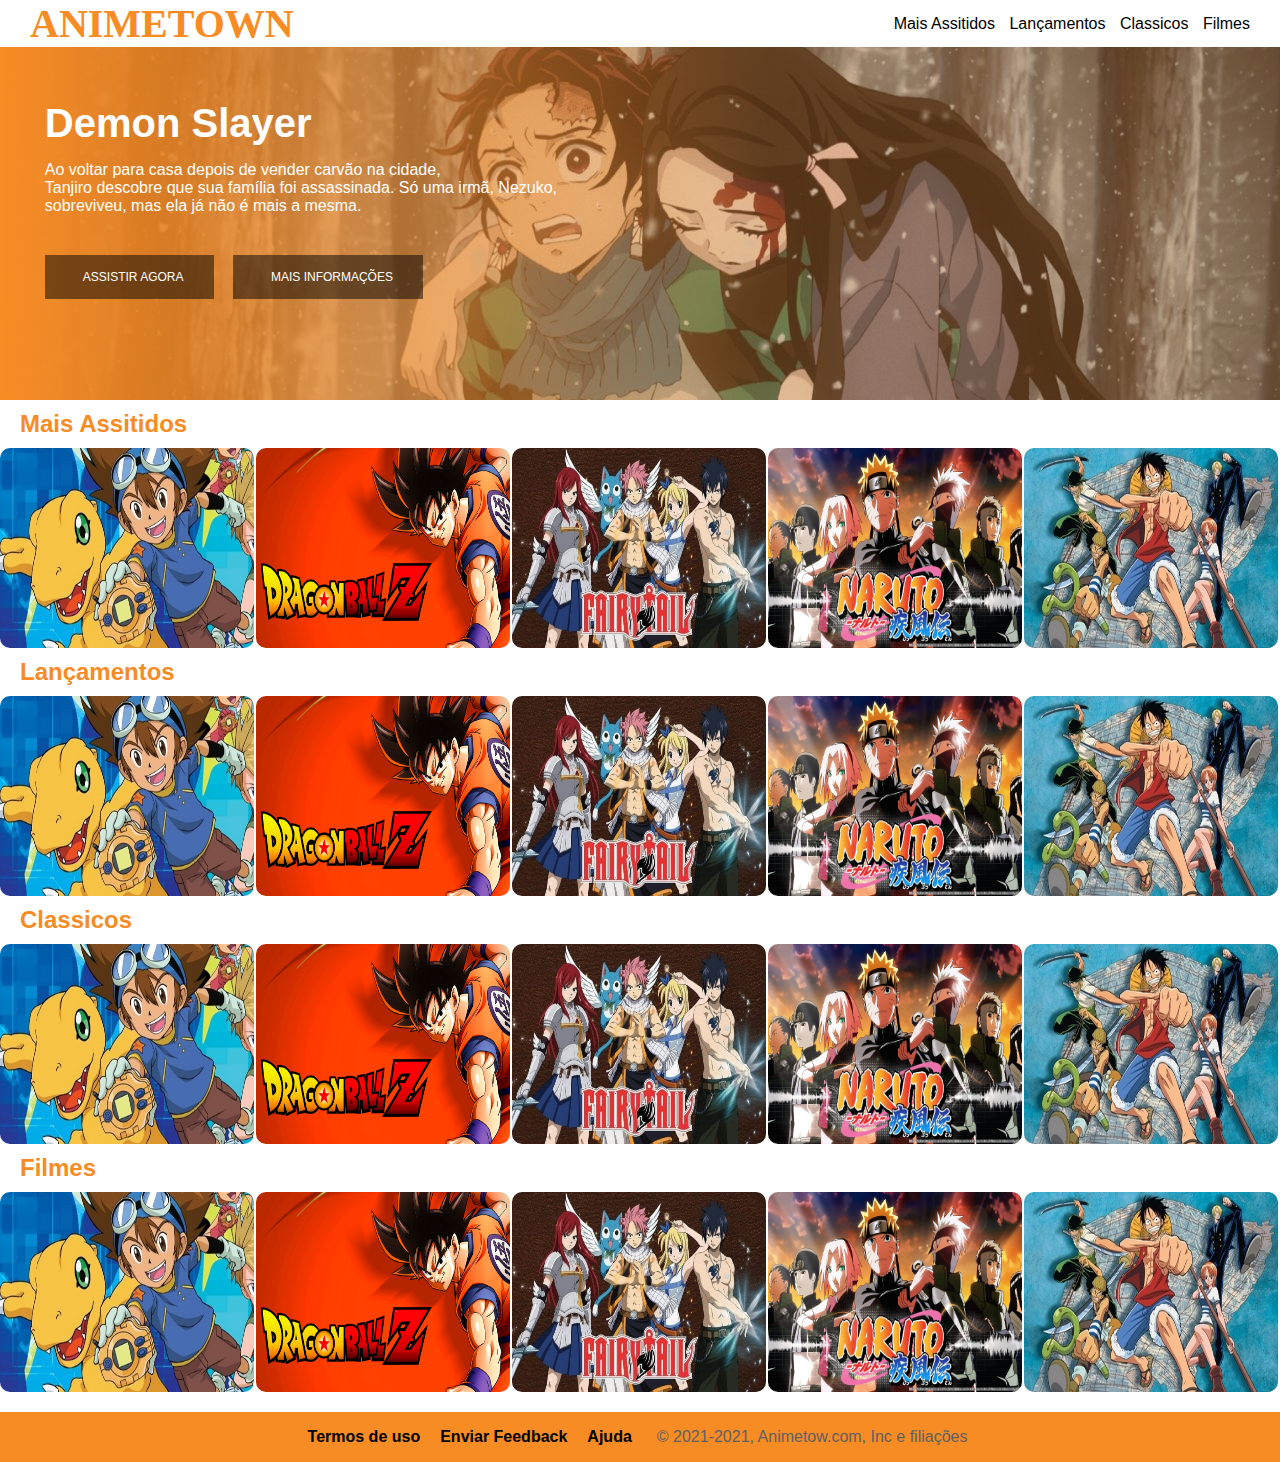
==== index.html @ 8996351c "Create AnimeTown v1" ====
<!DOCTYPE html>
<html lang="en">

<head>
    <meta charset="UTF-8">
    <link rel="stylesheet" href="style/main.css">
    <title>Inicio</title>
</head>

<body>
    <header>
        <div class="container">

            <h2 class="logo"><a href="#principal" style="text-decoration: none; color: #F78B24;"> ANIMETOWN</h2></a>
            <nav>
                <a href="#MaisAssistidos">Mais Assitidos</a>
                <a href="#Lançamentos">Lançamentos</a>
                <a href="#Classicos">Classicos</a>
                <a href="#Filmes">Filmes</a>
            </nav>

        </div>
    </header>

    <main>
        <div id="principal" class="filme-principal">
            <div class="container">

                <h1 class="titulo">Demon Slayer</h1>
                <p class="descricao">Ao voltar para casa depois de vender carvão na cidade, <br>
                    Tanjiro descobre que sua família foi assassinada. Só uma irmã, Nezuko,<br>
                    sobreviveu, mas ela já não é mais a mesma.​</p>

                <div class="buttons">

                    <button role="button" class="botao">
                        <i class="fas fa-play"></i>
                        ASSISTIR AGORA
                    </button>
                    <button role="button" class="botao">
                        <i class="fas fa-info-circle"></i>
                        MAIS INFORMAÇÕES
                    </button>

                </div>
            </div>
        </div>



        <div>
            <h2 class="tituloLine" id='MaisAssistidos'>Mais Assitidos</h2>
        </div>

        <div class="line-poster">

            <div class="contentBox">
                <div class="overLayer">
                    <img src="./imagens/play.png">
                    <h3>S01 - E01: O inicio da jornada</h3>
                </div>
                <img src="./imagens/anime-01.jpg" alt="">
            </div>
            <div class="contentBox">
                <div class="overLayer">
                    <img src="./imagens/play.png">
                    <h3>S01 - E01: O inicio da jornada</h3>
                </div> 
                <img src="./imagens/anime-02.png" alt="">
            </div>
            <div class="contentBox">
                <div class="overLayer">
                    <img src="./imagens/play.png">
                    <h3>S01 - E01: O inicio da jornada</h3>
                </div> 
                <img src="./imagens/anime-03.jpg" alt="">
            </div>
            <div class="contentBox">
                <div class="overLayer">
                    <img src="./imagens/play.png">
                    <h3>S01 - E01: O inicio da jornada</h3>
                </div> 
                <img src="./imagens/anime-04.jpg" alt="">
            </div>
            <div class="contentBox">
                <div class="overLayer">
                    <img src="./imagens/play.png">
                    <h3>S01 - E01: O inicio da jornada</h3>
                </div> 
                <img src="./imagens/anime-05.jpg" alt="">
            </div>
        </div>



        <div>
            <h2 class="tituloLine" id="Lançamentos">Lançamentos</h2>
        </div>

        <div class="line-poster">

            <div class="contentBox">
                <div class="overLayer">
                    <img src="./imagens/play.png">
                    <h3>S01 - E01: O inicio da jornada</h3>
                </div>
                <img src="./imagens/anime-01.jpg" alt="">
            </div>
            <div class="contentBox">
                <div class="overLayer">
                    <img src="./imagens/play.png">
                    <h3>S01 - E01: O inicio da jornada</h3>
                </div> 
                <img src="./imagens/anime-02.png" alt="">
            </div>
            <div class="contentBox">
                <div class="overLayer">
                    <img src="./imagens/play.png">
                    <h3>S01 - E01: O inicio da jornada</h3>
                </div> 
                <img src="./imagens/anime-03.jpg" alt="">
            </div>
            <div class="contentBox">
                <div class="overLayer">
                    <img src="./imagens/play.png">
                    <h3>S01 - E01: O inicio da jornada</h3>
                </div> 
                <img src="./imagens/anime-04.jpg" alt="">
            </div>
            <div class="contentBox">
                <div class="overLayer">
                    <img src="./imagens/play.png">
                    <h3>S01 - E01: O inicio da jornada</h3>
                </div> 
                <img src="./imagens/anime-05.jpg" alt="">
            </div>
        </div>



        <div>
            <h2 class="tituloLine" id="Classicos">Classicos</h2>
        </div>

        <div class="line-poster">

            <div class="contentBox">
                <div class="overLayer">
                    <img src="./imagens/play.png">
                    <h3>S01 - E01: O inicio da jornada</h3>
                </div>
                <img src="./imagens/anime-01.jpg" alt="">
            </div>
            <div class="contentBox">
                <div class="overLayer">
                    <img src="./imagens/play.png">
                    <h3>S01 - E01: O inicio da jornada</h3>
                </div> 
                <img src="./imagens/anime-02.png" alt="">
            </div>
            <div class="contentBox">
                <div class="overLayer">
                    <img src="./imagens/play.png">
                    <h3>S01 - E01: O inicio da jornada</h3>
                </div> 
                <img src="./imagens/anime-03.jpg" alt="">
            </div>
            <div class="contentBox">
                <div class="overLayer">
                    <img src="./imagens/play.png">
                    <h3>S01 - E01: O inicio da jornada</h3>
                </div> 
                <img src="./imagens/anime-04.jpg" alt="">
            </div>
            <div class="contentBox">
                <div class="overLayer">
                    <img src="./imagens/play.png">
                    <h3>S01 - E01: O inicio da jornada</h3>
                </div> 
                <img src="./imagens/anime-05.jpg" alt="">
            </div>
        </div>



        <div>
            <h2 class="tituloLine" id="Filmes">Filmes</h2>
        </div>

        <div class="line-poster">

            <div class="contentBox">
                <div class="overLayer">
                    <img src="./imagens/play.png">
                    <h3>S01 - E01: O inicio da jornada</h3>
                </div>
                <img src="./imagens/anime-01.jpg" alt="">
            </div>
            <div class="contentBox">
                <div class="overLayer">
                    <img src="./imagens/play.png">
                    <h3>S01 - E01: O inicio da jornada</h3>
                </div> 
                <img src="./imagens/anime-02.png" alt="">
            </div>
            <div class="contentBox">
                <div class="overLayer">
                    <img src="./imagens/play.png">
                    <h3>S01 - E01: O inicio da jornada</h3>
                </div> 
                <img src="./imagens/anime-03.jpg" alt="">
            </div>
            <div class="contentBox">
                <div class="overLayer">
                    <img src="./imagens/play.png">
                    <h3>S01 - E01: O inicio da jornada</h3>
                </div> 
                <img src="./imagens/anime-04.jpg" alt="">
            </div>
            <div class="contentBox">
                <div class="overLayer">
                    <img src="./imagens/play.png">
                    <h3>S01 - E01: O inicio da jornada</h3>
                </div> 
                <img src="./imagens/anime-05.jpg" alt="">
            </div>
        </div>

        </div>
    </main>
    <footer>
        <div class="footerContent">
        <a href="#">Termos de uso</a>
        <a href="#">Enviar Feedback</a>
        <a href="#">Ajuda</a>

        <p>© 2021-2021, Animetow.com, Inc e filiações</p>
        </div>
    </footer>
</body>

</html>
---- style/main.css ----
*{
    margin: 0;
    padding: 0;
    box-sizing: border-box;
  }
  
  html {
    scroll-behavior: smooth;
  }
  
  header{
    position: fixed;
    width: 100%;
    z-index: 3;
  }
  
  header .container{
    justify-content: space-between;
    display: flex;
    flex-direction: row;
    align-items: center;
    font-family: -apple-system, BlinkMacSystemFont, 'Segoe UI', 
    Roboto, Oxygen, Ubuntu, Cantarell, 'Open Sans',
     'Helvetica Neue', sans-serif;
    background-color: #ffffff;
  }
  
  body{
  background: #ffffff;
  font-family: 'Arial', Times, serif;
  color: white;
  
  }
  
  body::-webkit-scrollbar{
    display: none;
  }
  
  header .logo{
    color: #f78b24;
    font-family: 'arial Black', Times;
    font-size: 40px;
    padding-left: 30px;
  }
  
  header nav{
    padding-right: 20px;
  }
  
  header nav a{
    text-decoration: none;
    color: #000000;
    margin-right: 10px;
  }
  
  .filme-principal{
    font-size: 16px;
  
  height: 400px;
  background-size: cover;
  
  display: flex;
  flex-direction: column;
  justify-content: center;
  align-items: flex-start;
  }
  
  .titulo{
    font-size: 40px;
    padding-left: 5%;
  }
  
  .filme-principal .descricao{
  
    margin-top: 15px;
    margin-bottom: 40px;
    padding-left: 5%;
  }
  
  .buttons{
    padding-left: 5%;
  }
  
  .botao{
    background-color: rgba(0,0,0,.50);
   border: none;
   color: white;
  
   padding: 15px 30px;
   margin-right: 15px;
   font-size: 12px;
  
   cursor: pointer;
  }
  
  .botao:hover{
    background-color: #ffffff;
    color: #000000;
    transition: 1s ease all;
  }
  
  .botao i{
    margin-right: 8px;
  }
  
  .filme-principal{
    background: linear-gradient(to right,rgb(247, 139, 36),rgba(247, 138, 36, 0.3)60%), url("../imagens/demonSlayer.jpg");
    background-position-x: right;
  }
  .filme-principal .container{
    width: 70%;
  }
  
  .line-poster{
    display: flex;
    justify-content: space-between;
    width: 100%;
    position: relative;
  }
  .line-poster div{
    width: 400px ;
    height: 200px;
    margin-right: 2px;
    border-radius: 10px;
  }
  
  .line-poster img{
    width: 100% ;
    height: 100%;
    border-radius: 10px;
  }
  
  .line-poster .contentBox:hover {
    margin: 0px 40px;
    transform: scale(1.2);
  }
  
  .line-poster .contentBox:hover .overLayer {
    opacity: 1;
    background-color:rgba(0, 0, 0, 0.5);
    width: 100%;
  }
  
  .tituloLine{
    color: #f78b24;
    padding-left: 20px;
    padding-bottom: 10px;
    padding-top: 10px;
  }
  
  .overLayer{
    background-color:#000000;
    opacity: 0;
    position: absolute;
    width: 200px;
    height: 100%;
    display: flex;
    flex-direction: column;
    justify-content: space-evenly;
    align-items: center;
  }
  
  .overLayer img{
  
    width: 80px;
    height: 80px;
  }
  
  .footerContent{
    width: 100%;
    height: 50px;
    margin-top: 20px;
    background-color: #f78b24;
    display: flex;
    flex-direction: row;
    justify-content: center;
    align-items: center;
  }
  
  .footerContent a{
    padding: 0px 10px;
    color: #000000;
    text-decoration: none;
    font-weight: 600;
    font-family: -apple-system, BlinkMacSystemFont, 'Segoe UI', Roboto, Oxygen, Ubuntu, Cantarell, 'Open Sans', 'Helvetica Neue', sans-serif;
  }
  
  .footerContent p{
    padding: 0px 15px;
    color: #616161;
    font-weight: lighter;
    font-family: -apple-system, BlinkMacSystemFont, 'Segoe UI', Roboto, Oxygen, Ubuntu, Cantarell, 'Open Sans', 'Helvetica Neue', sans-serif;
  }
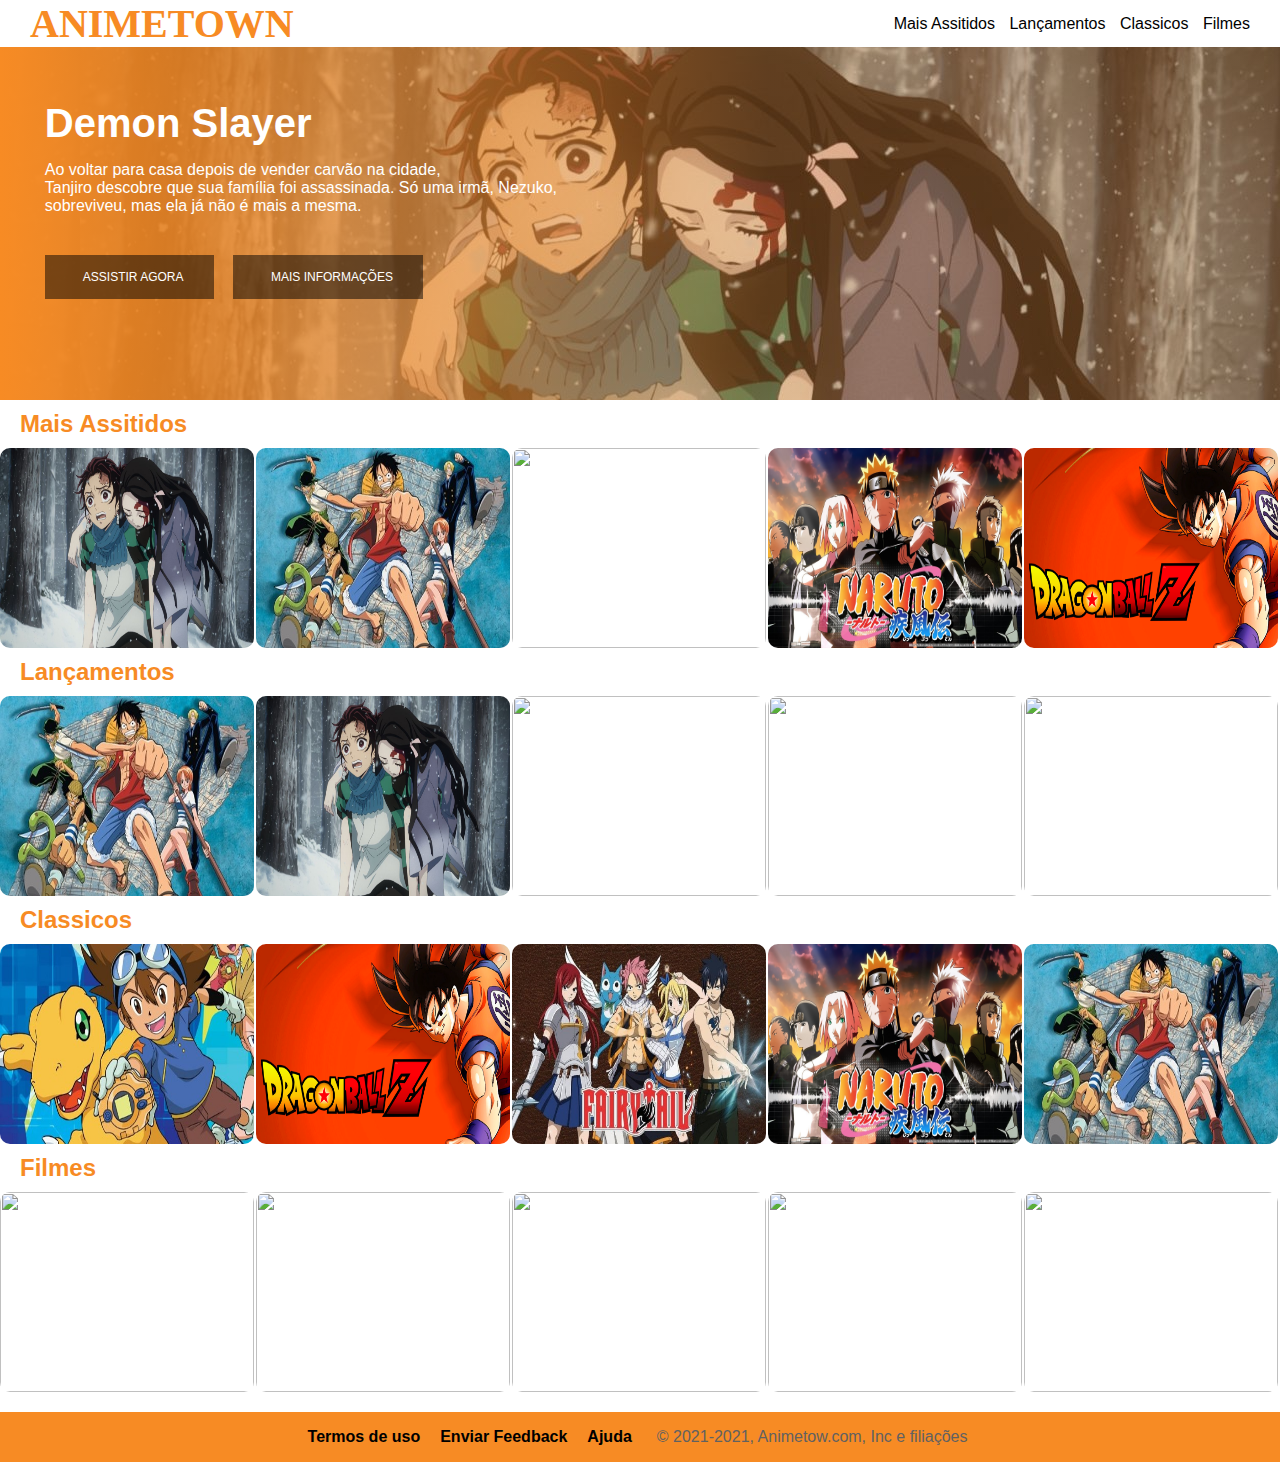
==== commit 70867943: "Populate animelist" ====
--- a/index.html
+++ b/index.html
@@ -4,7 +4,8 @@
 <head>
     <meta charset="UTF-8">
     <link rel="stylesheet" href="style/main.css">
-    <title>Inicio</title>
+    <link rel="shortcut icon" href="imagens/favicon.ico" />
+    <title>AnimeTown</title>
 </head>
 
 <body>
@@ -59,6 +60,96 @@
                     <img src="./imagens/play.png">
                     <h3>S01 - E01: O inicio da jornada</h3>
                 </div>
+                <img src="./imagens/demonSlayer.jpg" alt="">
+            </div>
+            <div class="contentBox">
+                <div class="overLayer">
+                    <img src="./imagens/play.png">
+                    <h3>S01 - E01: O inicio da jornada</h3>
+                </div> 
+                <img src="./imagens/anime-05.jpg" alt="">
+            </div>
+            <div class="contentBox">
+                <div class="overLayer">
+                    <img src="./imagens/play.png">
+                    <h3>S01 - E01: O inicio da jornada</h3>
+                </div> 
+                <img src="./imagens/slime.jpg" alt="">
+            </div>
+            <div class="contentBox">
+                <div class="overLayer">
+                    <img src="./imagens/play.png">
+                    <h3>S01 - E01: O inicio da jornada</h3>
+                </div> 
+                <img src="./imagens/anime-04.jpg" alt="">
+            </div>
+            <div class="contentBox">
+                <div class="overLayer">
+                    <img src="./imagens/play.png">
+                    <h3>S01 - E01: O inicio da jornada</h3>
+                </div> 
+                <img src="./imagens/anime-02.png" alt="">
+            </div>
+        </div>
+
+
+
+        <div>
+            <h2 class="tituloLine" id="Lançamentos">Lançamentos</h2>
+        </div>
+
+        <div class="line-poster">
+
+            <div class="contentBox">
+                <div class="overLayer">
+                    <img src="./imagens/play.png">
+                    <h3>S01 - E01: O inicio da jornada</h3>
+                </div>
+                <img src="./imagens/anime-05.jpg" alt="">
+            </div>
+            <div class="contentBox">
+                <div class="overLayer">
+                    <img src="./imagens/play.png">
+                    <h3>S01 - E01: O inicio da jornada</h3>
+                </div> 
+                <img src="./imagens/demonSlayer.jpg" alt="">
+            </div>
+            <div class="contentBox">
+                <div class="overLayer">
+                    <img src="./imagens/play.png">
+                    <h3>S01 - E01: O inicio da jornada</h3>
+                </div> 
+                <img src="./imagens/therising.jpg" alt="">
+            </div>
+            <div class="contentBox">
+                <div class="overLayer">
+                    <img src="./imagens/play.png">
+                    <h3>S01 - E01: O inicio da jornada</h3>
+                </div> 
+                <img src="./imagens/sao.jpg" alt="">
+            </div>
+            <div class="contentBox">
+                <div class="overLayer">
+                    <img src="./imagens/play.png">
+                    <h3>S01 - E01: O inicio da jornada</h3>
+                </div> 
+                <img src="./imagens/slime.jpg" alt="">
+            </div>
+        </div>
+
+
+
+        <div>
+            <h2 class="tituloLine" id="Classicos">Classicos</h2>
+        </div>
+
+        <div class="line-poster">
+
+            <div class="contentBox">
+                <div class="overLayer">
+                    <img src="./imagens/play.png">
+                    <h3>S01 - E01: O inicio da jornada</h3>
+                </div>
                 <img src="./imagens/anime-01.jpg" alt="">
             </div>
             <div class="contentBox">
@@ -94,96 +185,6 @@
 
 
         <div>
-            <h2 class="tituloLine" id="Lançamentos">Lançamentos</h2>
-        </div>
-
-        <div class="line-poster">
-
-            <div class="contentBox">
-                <div class="overLayer">
-                    <img src="./imagens/play.png">
-                    <h3>S01 - E01: O inicio da jornada</h3>
-                </div>
-                <img src="./imagens/anime-01.jpg" alt="">
-            </div>
-            <div class="contentBox">
-                <div class="overLayer">
-                    <img src="./imagens/play.png">
-                    <h3>S01 - E01: O inicio da jornada</h3>
-                </div> 
-                <img src="./imagens/anime-02.png" alt="">
-            </div>
-            <div class="contentBox">
-                <div class="overLayer">
-                    <img src="./imagens/play.png">
-                    <h3>S01 - E01: O inicio da jornada</h3>
-                </div> 
-                <img src="./imagens/anime-03.jpg" alt="">
-            </div>
-            <div class="contentBox">
-                <div class="overLayer">
-                    <img src="./imagens/play.png">
-                    <h3>S01 - E01: O inicio da jornada</h3>
-                </div> 
-                <img src="./imagens/anime-04.jpg" alt="">
-            </div>
-            <div class="contentBox">
-                <div class="overLayer">
-                    <img src="./imagens/play.png">
-                    <h3>S01 - E01: O inicio da jornada</h3>
-                </div> 
-                <img src="./imagens/anime-05.jpg" alt="">
-            </div>
-        </div>
-
-
-
-        <div>
-            <h2 class="tituloLine" id="Classicos">Classicos</h2>
-        </div>
-
-        <div class="line-poster">
-
-            <div class="contentBox">
-                <div class="overLayer">
-                    <img src="./imagens/play.png">
-                    <h3>S01 - E01: O inicio da jornada</h3>
-                </div>
-                <img src="./imagens/anime-01.jpg" alt="">
-            </div>
-            <div class="contentBox">
-                <div class="overLayer">
-                    <img src="./imagens/play.png">
-                    <h3>S01 - E01: O inicio da jornada</h3>
-                </div> 
-                <img src="./imagens/anime-02.png" alt="">
-            </div>
-            <div class="contentBox">
-                <div class="overLayer">
-                    <img src="./imagens/play.png">
-                    <h3>S01 - E01: O inicio da jornada</h3>
-                </div> 
-                <img src="./imagens/anime-03.jpg" alt="">
-            </div>
-            <div class="contentBox">
-                <div class="overLayer">
-                    <img src="./imagens/play.png">
-                    <h3>S01 - E01: O inicio da jornada</h3>
-                </div> 
-                <img src="./imagens/anime-04.jpg" alt="">
-            </div>
-            <div class="contentBox">
-                <div class="overLayer">
-                    <img src="./imagens/play.png">
-                    <h3>S01 - E01: O inicio da jornada</h3>
-                </div> 
-                <img src="./imagens/anime-05.jpg" alt="">
-            </div>
-        </div>
-
-
-
-        <div>
             <h2 class="tituloLine" id="Filmes">Filmes</h2>
         </div>
 
@@ -194,35 +195,35 @@
                     <img src="./imagens/play.png">
                     <h3>S01 - E01: O inicio da jornada</h3>
                 </div>
-                <img src="./imagens/anime-01.jpg" alt="">
-            </div>
-            <div class="contentBox">
-                <div class="overLayer">
-                    <img src="./imagens/play.png">
-                    <h3>S01 - E01: O inicio da jornada</h3>
-                </div> 
-                <img src="./imagens/anime-02.png" alt="">
-            </div>
-            <div class="contentBox">
-                <div class="overLayer">
-                    <img src="./imagens/play.png">
-                    <h3>S01 - E01: O inicio da jornada</h3>
-                </div> 
-                <img src="./imagens/anime-03.jpg" alt="">
-            </div>
-            <div class="contentBox">
-                <div class="overLayer">
-                    <img src="./imagens/play.png">
-                    <h3>S01 - E01: O inicio da jornada</h3>
-                </div> 
-                <img src="./imagens/anime-04.jpg" alt="">
-            </div>
-            <div class="contentBox">
-                <div class="overLayer">
-                    <img src="./imagens/play.png">
-                    <h3>S01 - E01: O inicio da jornada</h3>
-                </div> 
-                <img src="./imagens/anime-05.jpg" alt="">
+                <img src="./imagens/totoro.jpg" alt="">
+            </div>
+            <div class="contentBox">
+                <div class="overLayer">
+                    <img src="./imagens/play.png">
+                    <h3>S01 - E01: O inicio da jornada</h3>
+                </div> 
+                <img src="./imagens/ponyo.jpg" alt="">
+            </div>
+            <div class="contentBox">
+                <div class="overLayer">
+                    <img src="./imagens/play.png">
+                    <h3>S01 - E01: O inicio da jornada</h3>
+                </div> 
+                <img src="./imagens/kimetsu.png" alt="">
+            </div>
+            <div class="contentBox">
+                <div class="overLayer">
+                    <img src="./imagens/play.png">
+                    <h3>S01 - E01: O inicio da jornada</h3>
+                </div> 
+                <img src="./imagens/yorname.png" alt="">
+            </div>
+            <div class="contentBox">
+                <div class="overLayer">
+                    <img src="./imagens/play.png">
+                    <h3>S01 - E01: O inicio da jornada</h3>
+                </div> 
+                <img src="./imagens/koenokatachi.jpg" alt="">
             </div>
         </div>
 
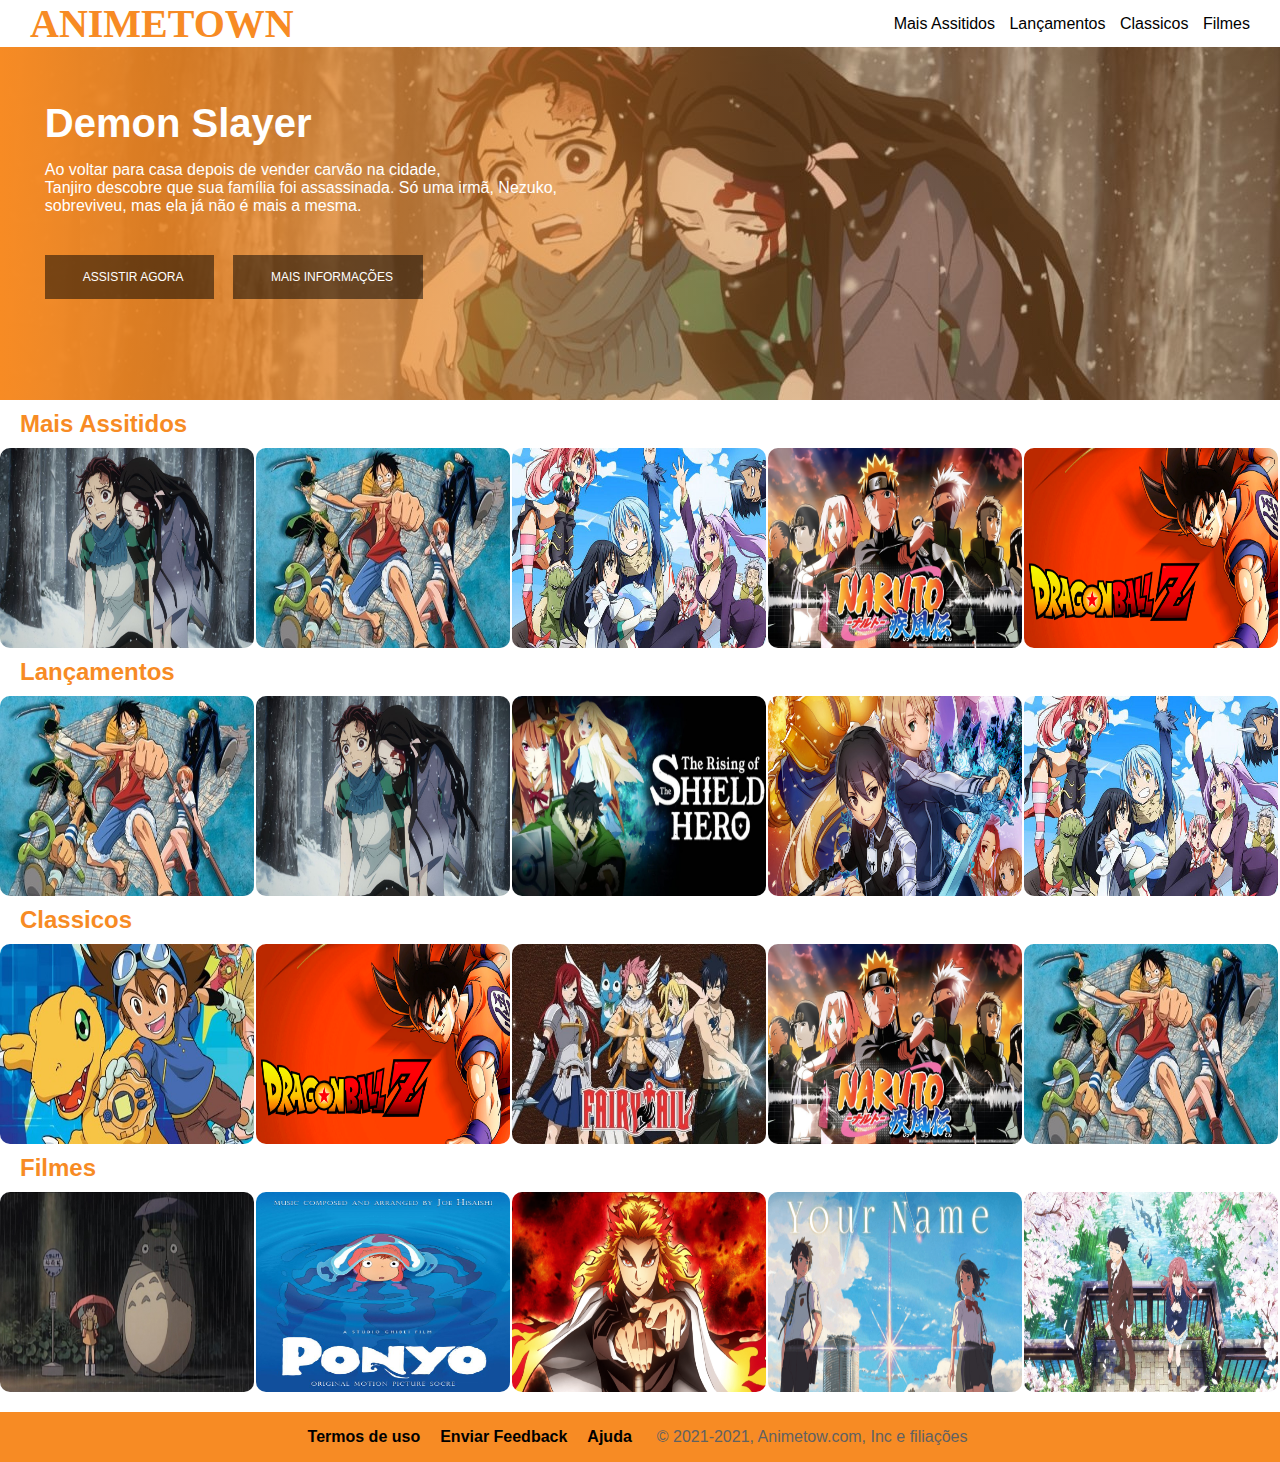
==== commit 3f25453c: "new play page" ====
--- a/index.html
+++ b/index.html
@@ -12,7 +12,7 @@
     <header>
         <div class="container">
 
-            <h2 class="logo"><a href="#principal" style="text-decoration: none; color: #F78B24;"> ANIMETOWN</h2></a>
+            <h2 class="logo"><a href="./index.html" style="text-decoration: none; color: #F78B24;"> ANIMETOWN</h2></a>
             <nav>
                 <a href="#MaisAssistidos">Mais Assitidos</a>
                 <a href="#Lançamentos">Lançamentos</a>
@@ -34,7 +34,7 @@
 
                 <div class="buttons">
 
-                    <button role="button" class="botao">
+                    <button role="button" class="botao" onclick="window.location.href='./play.html'">
                         <i class="fas fa-play"></i>
                         ASSISTIR AGORA
                     </button>
--- a/style/main.css
+++ b/style/main.css
@@ -190,4 +190,13 @@
     color: #616161;
     font-weight: lighter;
     font-family: -apple-system, BlinkMacSystemFont, 'Segoe UI', Roboto, Oxygen, Ubuntu, Cantarell, 'Open Sans', 'Helvetica Neue', sans-serif;
+  }
+
+  .video{
+      float: left;
+      padding-top: 100px;
+      padding-left: 70px;
+      width: 1280px;
+      height: 720px;
+      color:#000000;
   }